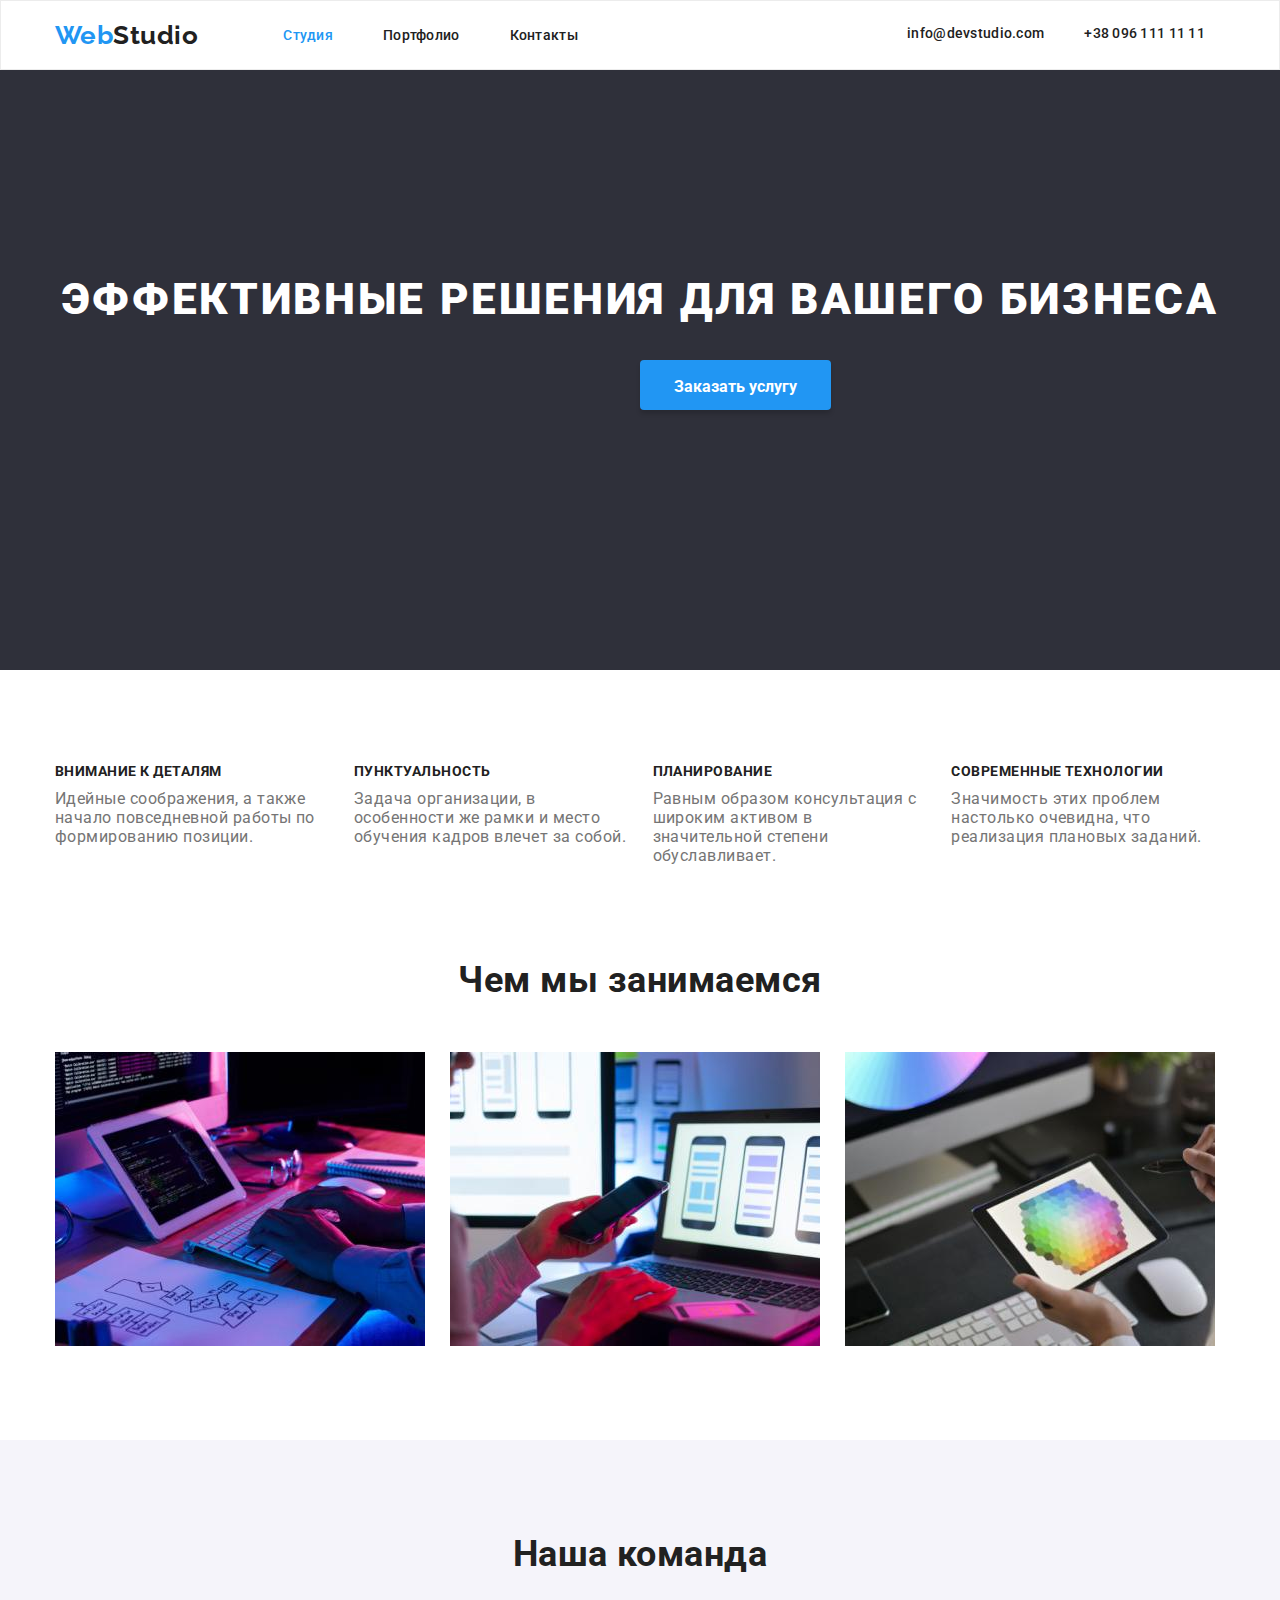
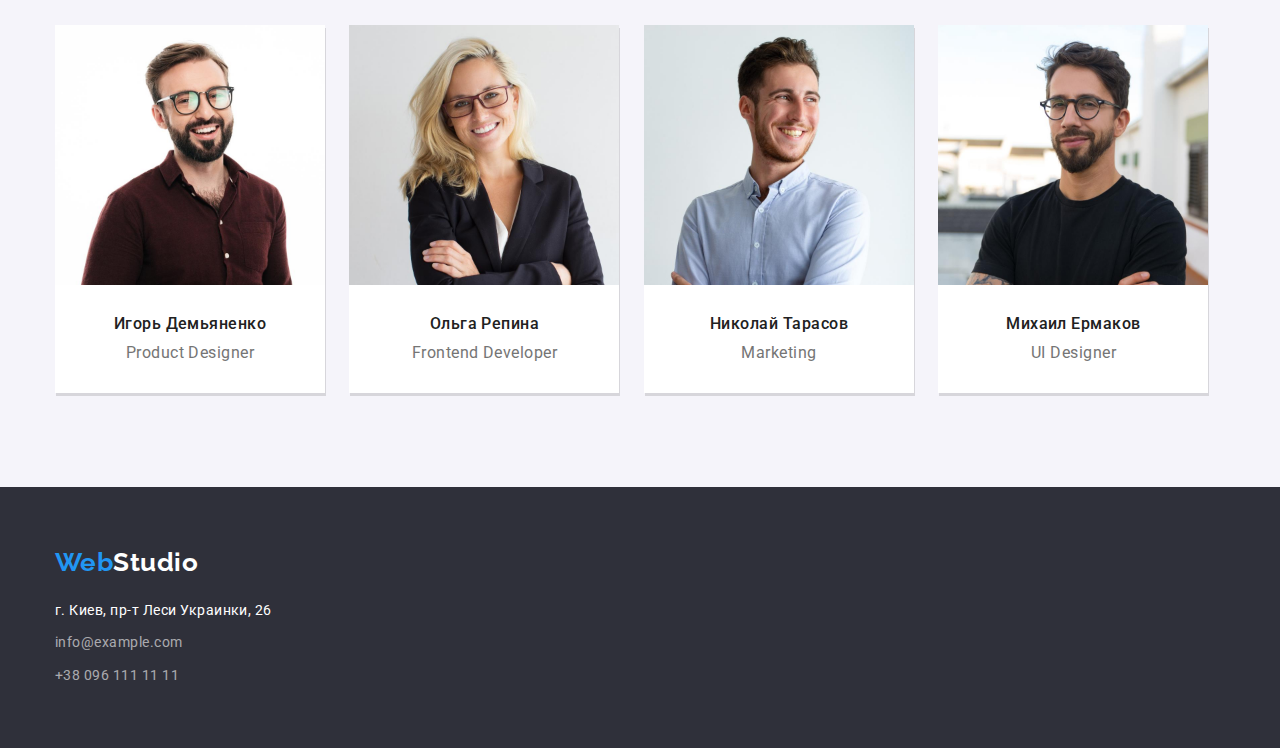
==== index.html @ f0472d08 "markup,styles,portfolio page" ====
<!DOCTYPE html>
<html lang="ru">
  <head>
    <meta charset="UTF-8" />
    <meta name="viewport" content="width=device-width, initial-scale=1.0" />
    <title>Студия</title>

    <link rel="preconnect" href="https://fonts.googleapis.com" />
    <link rel="preconnect" href="https://fonts.gstatic.com" crossorigin />
    <link
      href="https://fonts.googleapis.com/css2?family=Raleway:wght@700&family=Roboto:wght@400;500;700;900&display=swap"
      rel="stylesheet"
    />
    <link
      rel="stylesheet"
      href="https://cdnjs.cloudflare.com/ajax/libs/modern-normalize/1.1.0/modern-normalize.min.css"
    />
    <link rel="stylesheet" href="./css/styles.css" />
  </head>
  <body class="page">
    <!--Шапка сайта-->
    <header class="header">
      <div class="container no-padding flex">
        <div class="navigation">
          <a href="" lang="en" class="logo focus"
            ><span class="logo-web">Web</span>Studio</a
          >
          <nav>
            <ul class="site-nav flex">
              <li class="active-page focus nav-item">
                <a href="./index.html">Студия</a>
              </li>
              <li class="focus nav-item">
                <a href="./portfolio.html">Портфолио</a>
              </li>
              <li class="focus nav-item"><a href="">Контакты</a></li>
            </ul>
          </nav>
        </div>
        <ul class="head-contact flex site-nav">
          <li>
            <a href="mailto:info@devstudio.com" class="section-text"
              >info@devstudio.com</a
            >
          </li>
          <li>
            <a href="tel:+380961111111" class="section-text"
              >+38 096 111 11 11</a
            >
          </li>
        </ul>
      </div>
    </header>
    <main>
      <!--Герой-->
      <section class="hero">
        <h1 class="hero-title">Эффективные решения для вашего бизнеса</h1>
        <button type="button" class="btn">Заказать услугу</button>
      </section>
      <!--Особенности-->
      <section class="section features">
        <div class="container flex">
          <h2 class="visually-hidden">Особенности</h2>
          <ul class="card-set">
            <li class="feat-item">
              <h3 class="title">Внимание к деталям</h3>
              <p class="section-text feat-text">
                Идейные соображения, а также начало повседневной работы по
                формированию позиции.
              </p>
            </li>
            <li class="feat-item">
              <h3 class="title">Пунктуальность</h3>
              <p class="section-text feat-text">
                Задача организации, в особенности же рамки и место обучения
                кадров влечет за собой.
              </p>
            </li>
            <li class="feat-item">
              <h3 class="title">Планирование</h3>
              <p class="section-text feat-text">
                Равным образом консультация с широким активом в значительной
                степени обуславливает.
              </p>
            </li>
            <li class="feat-item">
              <h3 class="title">Современные технологии</h3>
              <p class="section-text feat-text">
                Значимость этих проблем настолько очевидна, что реализация
                плановых заданий.
              </p>
            </li>
          </ul>
        </div>
      </section>
      <!--Чем мы занимаемся-->
      <section class="section">
        <div class="container padding-bottom">
          <h2 class="main-title">Чем мы занимаемся</h2>
          <ul class="card-set">
            <li class="we-do-item">
              <img
                src="./pictures/wedo-jpg-1.jpg"
                alt="пишет код"
                width="370"
                height="294"
              />
            </li>
            <li class="we-do-item">
              <img
                src="./pictures/wedo-jpg-2.jpg"
                alt="разрабатывает дизайн"
                width="370"
                height="294"
              />
            </li>
            <li class="we-do-item">
              <img
                src="./pictures/wedo-jpg-3.jpg"
                alt="выбирает цвет"
                width="370"
                height="294"
              />
            </li>
          </ul>
        </div>
      </section>
      <!--Команда-->
      <section class="section bgcolor">
        <div class="container padding-bottom">
          <h2 class="main-title">Наша команда</h2>
          <div>
            <ul class="team-list">
              <li class="team-item">
                <img
                  src="./pictures/team-jpg-1.jpg"
                  alt="Дизайнер"
                  width="270"
                  height="260"
                />
                <div class="team-card-text">
                  <h3 class="team-subtitle">Игорь Демьяненко</h3>
                  <p lang="en" class="section-text team-text">
                    Product Designer
                  </p>
                </div>
              </li>
              <li class="team-item">
                <img
                  src="./pictures/team-jpg-2.jpg"
                  alt="Разработчик"
                  width="270"
                  height="260"
                />
                <div class="team-card-text">
                  <h3 class="team-subtitle">Ольга Репина</h3>
                  <p lang="en" class="section-text team-text">
                    Frontend Developer
                  </p>
                </div>
              </li>
              <li class="team-item">
                <img
                  src="./pictures/team-jpg-3.jpg"
                  alt="Маркетолог"
                  width="270"
                  height="260"
                />
                <div class="team-card-text">
                  <h3 class="team-subtitle">Николай Тарасов</h3>
                  <p lang="en" class="section-text team-text">Marketing</p>
                </div>
              </li>
              <li class="team-item">
                <img
                  src="./pictures/team-jpg-4.jpg"
                  alt="Дизайнер"
                  width="270"
                  height="260"
                />
                <div class="team-card-text">
                  <h3 class="team-subtitle">Михаил Ермаков</h3>
                  <p lang="en" class="section-text team-text">UI Designer</p>
                </div>
              </li>
            </ul>
          </div>
        </div>
      </section>
    </main>
    <!--Подвал-->
    <footer class="footer">
      <div class="container foot-padding">
        <a href="./index.html" class="logo foot focus"
          ><span class="logo-web">Web</span>Studio</a
        >
        <address class="address">
          <ul class="foot-contacts">
            <li class="address-item">
              <a
                href="https://goo.gl/maps/bssERs2WhnVpPogH9"
                target="blank"
                class="link"
                >г. Киев, пр-т Леси Украинки, 26</a
              >
            </li>
            <li class="address-item">
              <a href="mailto:info@example.com" class="link link-rgba"
                >info@example.com</a
              >
            </li>
            <li class="address-item">
              <a href="tel:+380961111111" class="link link-rgba"
                >+38 096 111 11 11</a
              >
            </li>
          </ul>
        </address>
      </div>
    </footer>
  </body>
</html>
---- css/styles.css ----
:root {
  --main-color: #212121;
  --text-color: #757575;
  --accent-color: #2196f3;
  --main-bg-color: #ffffff;
  --bg-color: #f5f4fa;
  --foot-bg-color: #2f303a;
}
html {
  box-sizing: border-box;
}

/*основной цвет текста #212121*/
/*вторичный цвет #757575*/
/*акцент цвет #2196F3*/
/*основной цвет фона #ffffff*/
/*вторичный цвет фона #F5F4FA*/
/*подвал цвет адреса rgba(255, 255, 255, 0.6);*/
/*подвал цвет фона #2F303A*/
body {
  font-family: Roboto;
  color: var(--main-color);
  background-color: var(--main-bg-color);
  letter-spacing: 0.03em;
}
ul {
  padding: 0;
  margin: 0;
  list-style: none;
}
a {
  text-decoration: none;
}
h1,
h2,
h3,
h4,
h5,
h6,
p {
  margin: 0;
}
img {
  display: block;
  max-width: 100%;
  height: auto;
}
.navigation {
  display: flex;
  align-items: center;
  margin-right: auto;
}
.card-set {
  display: flex;
}
.card-set > .feat-item {
  flex-basis: calc(100% / 4);
}
.card-set > .we-do-item {
  flex-basis: calc(100% / 3);
}
.flex {
  display: flex;
}
.container {
  margin-left: auto;
  margin-right: auto;
  padding-left: 15px;
  padding-right: 15px;
  padding-top: 94px;
  max-width: 1200px;
}
.container.padding-bottom {
  padding-bottom: 94px;
}
.container.foot-padding {
  padding-top: 60px;
  padding-bottom: 60px;
}
.container.no-padding {
  padding-top: 0;
}
.header {
  border: 1px solid #ececec;
}
.logo {
  font-family: Raleway;
  font-weight: bold;
  font-size: 26px;
  line-height: 1.2;
  color: var(--main-color);
  margin-right: 85px;
}
.logo-web {
  color: var(--accent-color);
}
.logo.foot {
  color: var(--main-bg-color);
}
.footer {
  background-color: var(--foot-bg-color);
}
.site-nav {
  padding-top: 25px;
  padding-bottom: 25px;
}
.site-nav a {
  font-weight: 500;
  font-size: 14px;
  line-height: 1.14;
  letter-spacing: 0.02em;

  color: var(--main-color);
}
.site-nav a:focus,
.site-nav a:hover {
  color: var(--accent-color);
}
.nav-item:not(:last-child) {
  margin-right: 50px;
}
.active-page a {
  color: var(--accent-color);
}
.head-contact {
  font-weight: 500;
  font-size: 14px;
  line-height: 1.14;
  letter-spacing: 0.02em;
}
.head-contact a:hover,
.head-contact a:focus {
  color: var(--accent-color);
}
.head-contact :first-child {
  margin-right: 20px;
}

.section {
  color: var(--main-color);
}
.section-text {
  color: var(--text-color);
}
.bgcolor {
  width: auto;
  background-color: var(--bg-color);
}

.hero {
  padding: 200px 0;
  text-align: center;
  max-width: auto;
  height: 600px;

  background: #2f303a;
}
.hero-title {
  margin: auto;
  font-weight: 900;
  font-size: 44px;
  line-height: 1.36;
  text-align: center;

  letter-spacing: 0.06em;
  text-transform: uppercase;
  color: var(--main-bg-color);
}
.btn {
  display: inline-flex;
  color: var(--main-bg-color);
  background-color: var(--accent-color);
  box-shadow: 0px 4px 4px rgba(0, 0, 0, 0.15);
  border-radius: 4px;
  border-color: transparent;
  position: absolute;
  margin-top: 30px;
  padding: 10px 32px;
  max-width: 200px;
  max-height: 50px;
  font-style: normal;
  font-weight: bold;
  font-size: 16px;
  line-height: 1.9;
}
.visually-hidden {
  position: absolute !important;
  clip: rect(1px 1px 1px 1px);
  clip: rect(1px, 1px, 1px, 1px);
  padding: 0 !important;
  border: 0 !important;
  height: 1px !important;
  width: 1px !important;
  overflow: hidden;
}
.features .title {
  margin-top: 0;
  margin-bottom: 0;
  font-weight: bold;
  font-size: 14px;
  line-height: 1.14;
  text-transform: uppercase;
}
.feat-text {
  padding-top: 10px;
  margin-bottom: 0;
  font-size: 16px;
  line-height: 1.18;
}
.feat-item:not(:last-child) {
  margin-right: 25px;
}
.we-do-item:not(:last-child) {
  margin-right: 15px;
}
.main-title {
  margin-top: 0;
  margin-bottom: 50px;
  font-weight: bold;
  font-size: 36px;
  line-height: 1.16;
  text-align: center;
}

.team-list > .team-item {
  display: inline-block;
  flex-basis: calc(100% / 4);
}
.team-list > .team-item:not(:last-child) {
  margin-right: 20px;
}
.team-item {
  width: 270px;
  height: 368px;
  background: var(--main-bg-color);
  box-shadow: 1px 3px 0px rgb(0 0 0 / 12%);
}
.team-card-text {
  padding: 30px 55px;
  text-align: center;
}
.team-subtitle {
  font-weight: 500;
  font-size: 16px;
  line-height: 1.18;
}

.team-text {
  margin-top: 10px;
  font-size: 16px;
  line-height: 1.18;
}
.foot-contacts {
  margin-top: 20px;
}
.address-item:not(:first-child) {
  margin-top: 9px;
}
.address .link {
  font-style: normal;
  font-family: Roboto;
  font-size: 14px;
  line-height: 1.7;
  color: var(--main-bg-color);
}
.link.link-rgba {
  color: rgba(255, 255, 255, 0.6);
}
/*Стили Портфолио*/
:root {
  --btn-shadow: 0px 3px 1px rgba(0, 0, 0, 0.1), 0px 1px 2px rgba(0, 0, 0, 0.08),
    0px 2px 2px rgba(0, 0, 0, 0.12);
}

.port-btn-list {
  display: flex;
  justify-content: center;
  margin-bottom: 50px;
}
.port-btn {
  display: inline-block;
  width: auto;
  height: auto;
  position: inherit;
  background-color: var(--accent-color);
  box-shadow: var(--btn-shadow);
  border-radius: 4px;
  border-color: transparent;
  font-family: Roboto;
  font-weight: 500;
  font-size: 16px;
  line-height: 1.6;
  text-align: center;
}
.port-btn.not-active {
  color: var(--main-color);
  background-color: var(--bg-color);
}
.port-btn-list > .port-btn-item:not(:last-child) {
  margin-right: 8px;
}
.container.portfolio {
  padding-top: 0;
  padding-bottom: 94px;
}
.port-list {
  display: flex;
  flex-wrap: wrap;
}
.port-list-item {
  background-color: var(--main-bg-color);
  border: 1px solid #eeeeee;
  flex-basis: calc((100% - 60px) / 3);
  margin-bottom: 30px;
}
.port-list-item:not(:nth-child(3n)) {
  margin-right: 30px;
}
.port-cards-text {
  padding: 20px 24px;
}
.port-title {
  font-weight: bold;
  font-size: 18px;
  line-height: 2;
  letter-spacing: 0.06em;
  color: var(--main-color);
}
.port-subtitle {
  font-size: 16px;
  line-height: 1.87;
  color: var(--text-color);
}
/*основной цвет текста #212121*/
/*вторичный цвет #757575*/
/*акцент цвет #2196F3*/
/*основной цвет фона #E5E5E5*/
/*вторичный цвет фона #F5F4FA*/
/*подвал цвет адреса rgba(255, 255, 255, 0.6);*/
/*подвал цвет фона #2F303A*/
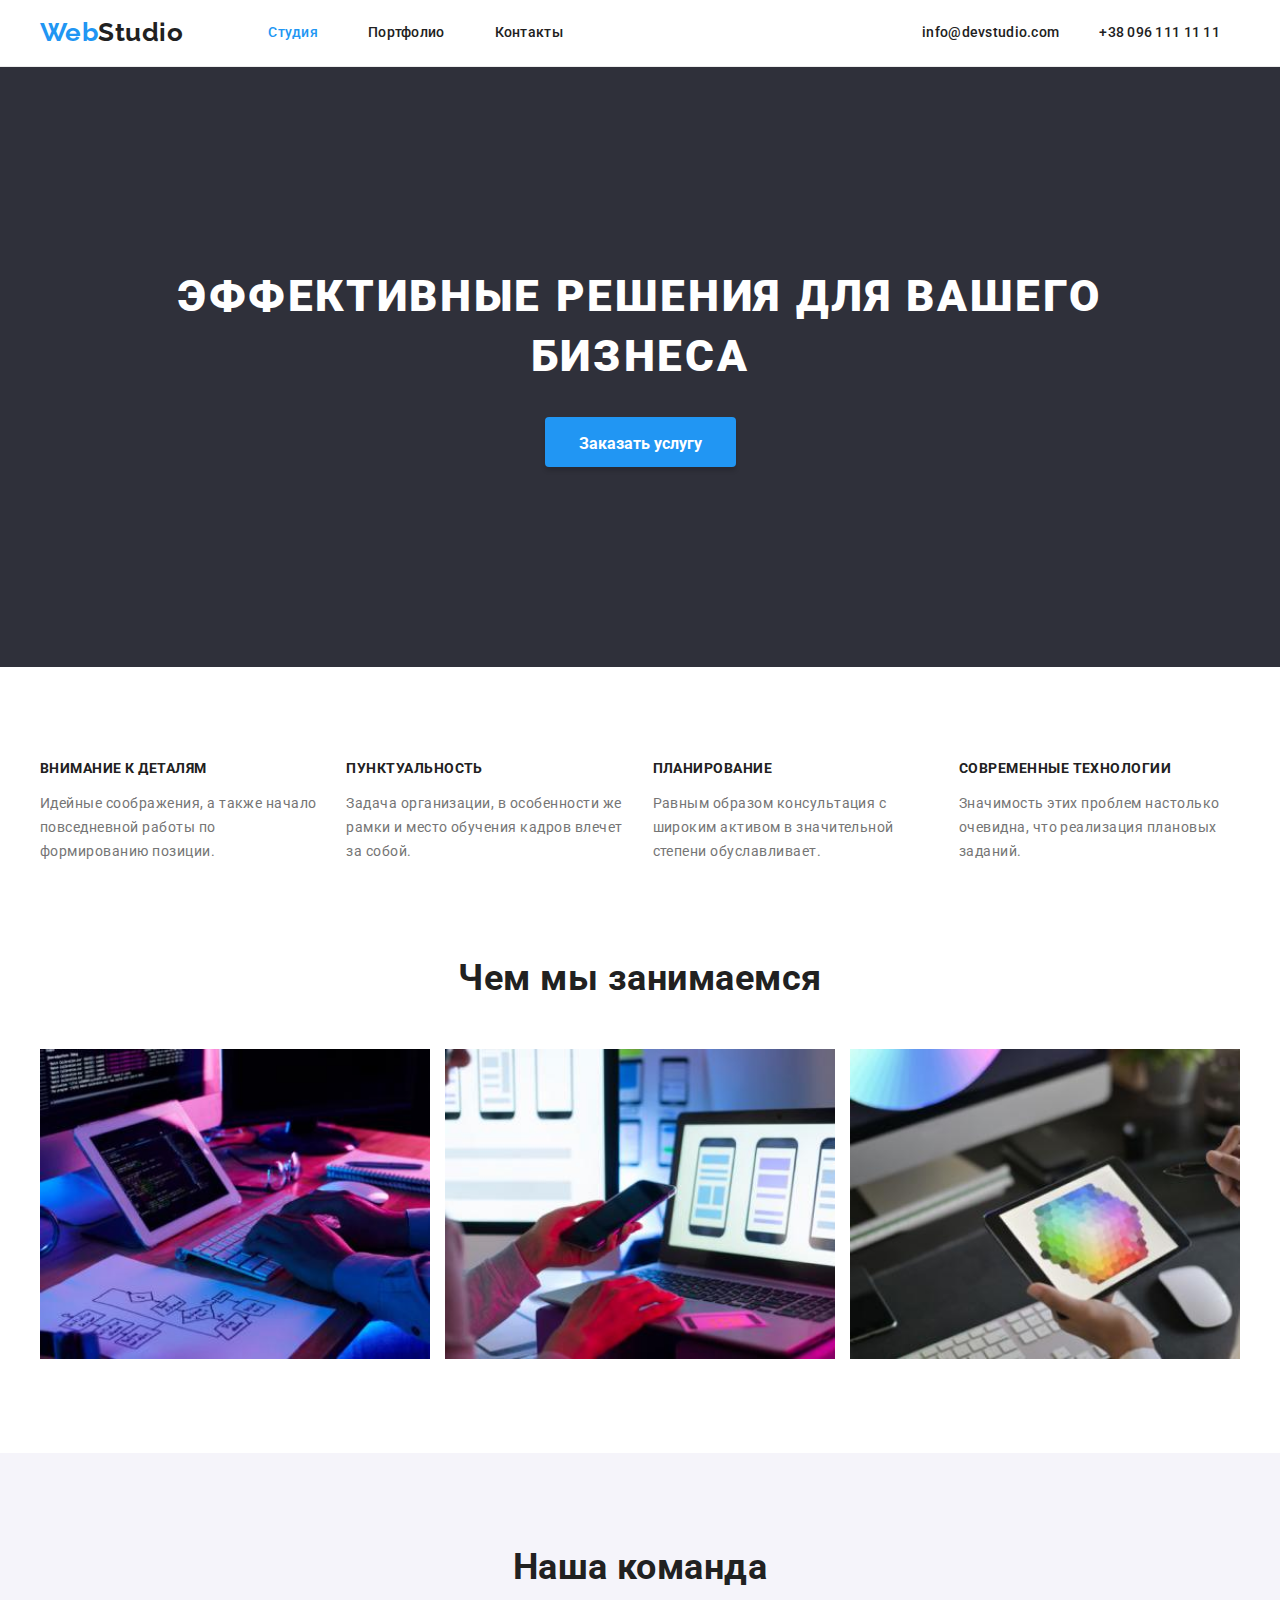
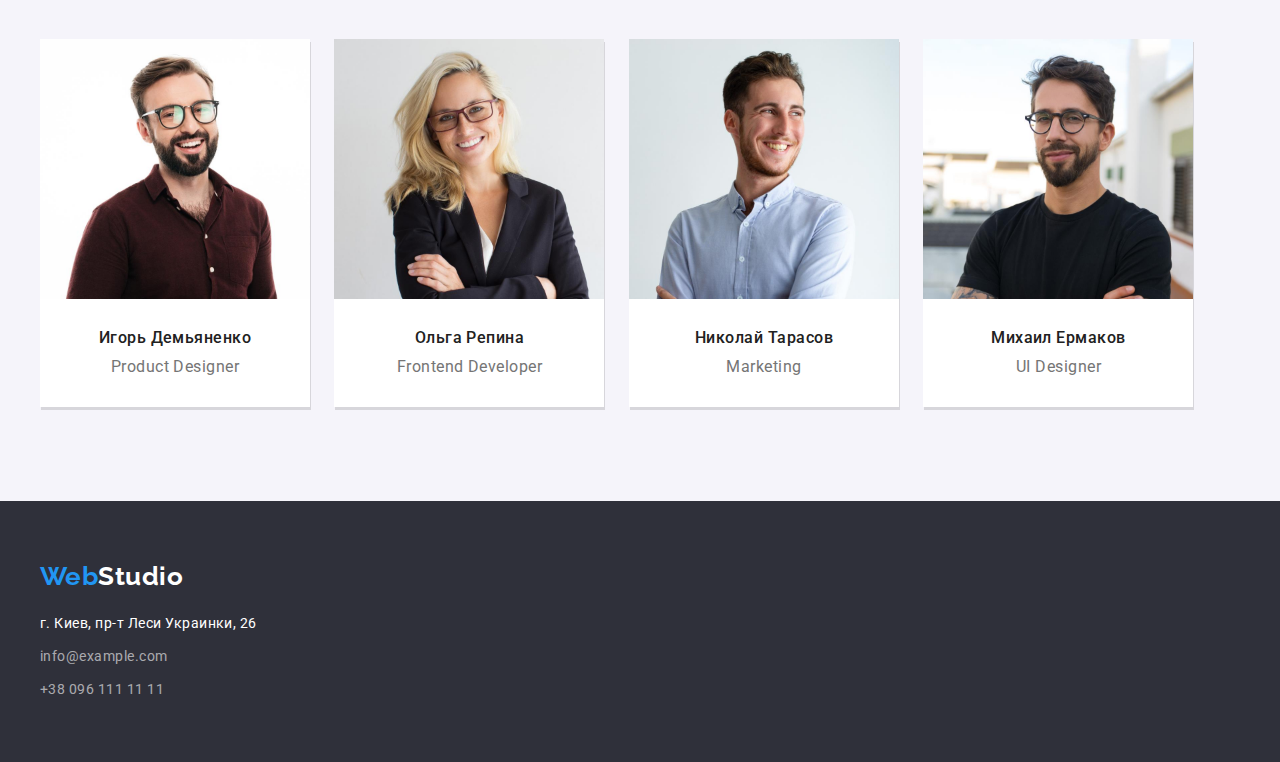
==== commit 6819564d: "edit" ====
--- a/index.html
+++ b/index.html
@@ -28,12 +28,14 @@
           <nav>
             <ul class="site-nav flex">
               <li class="active-page focus nav-item">
-                <a href="./index.html">Студия</a>
+                <a class="nav-link" href="./index.html">Студия</a>
               </li>
               <li class="focus nav-item">
-                <a href="./portfolio.html">Портфолио</a>
-              </li>
-              <li class="focus nav-item"><a href="">Контакты</a></li>
+                <a class="nav-link" href="./portfolio.html">Портфолио</a>
+              </li>
+              <li class="focus nav-item">
+                <a class="nav-link" href="">Контакты</a>
+              </li>
             </ul>
           </nav>
         </div>
@@ -190,7 +192,7 @@
     </main>
     <!--Подвал-->
     <footer class="footer">
-      <div class="container foot-padding">
+      <div class="container">
         <a href="./index.html" class="logo foot focus"
           ><span class="logo-web">Web</span>Studio</a
         >
--- a/css/styles.css
+++ b/css/styles.css
@@ -42,7 +42,7 @@
 }
 img {
   display: block;
-  max-width: 100%;
+  width: 100%;
   height: auto;
 }
 .navigation {
@@ -65,52 +65,60 @@
 .container {
   margin-left: auto;
   margin-right: auto;
+
+  max-width: 1200px;
+}
+.section {
   padding-left: 15px;
   padding-right: 15px;
   padding-top: 94px;
-  max-width: 1200px;
+  color: var(--main-color);
+}
+.section-text {
+  color: var(--text-color);
 }
 .container.padding-bottom {
   padding-bottom: 94px;
 }
-.container.foot-padding {
+
+.container.no-padding {
+  padding-top: 0;
+}
+.header {
+  border-bottom: 1px solid #ececec;
+}
+.logo {
+  font-family: Raleway;
+  font-weight: bold;
+  font-size: 26px;
+  line-height: 1.2;
+  color: var(--main-color);
+  margin-right: 85px;
+}
+.logo-web {
+  color: var(--accent-color);
+}
+.logo.foot {
+  color: var(--main-bg-color);
+}
+.footer {
   padding-top: 60px;
   padding-bottom: 60px;
-}
-.container.no-padding {
-  padding-top: 0;
-}
-.header {
-  border: 1px solid #ececec;
-}
-.logo {
-  font-family: Raleway;
-  font-weight: bold;
-  font-size: 26px;
-  line-height: 1.2;
-  color: var(--main-color);
-  margin-right: 85px;
-}
-.logo-web {
-  color: var(--accent-color);
-}
-.logo.foot {
-  color: var(--main-bg-color);
-}
-.footer {
   background-color: var(--foot-bg-color);
 }
-.site-nav {
+
+.site-nav a {
+  font-weight: 500;
+  font-size: 14px;
+  line-height: 1.14;
+  letter-spacing: 0.02em;
+
+  color: var(--main-color);
+}
+.nav-link {
+  display: block;
   padding-top: 25px;
   padding-bottom: 25px;
-}
-.site-nav a {
-  font-weight: 500;
-  font-size: 14px;
-  line-height: 1.14;
-  letter-spacing: 0.02em;
-
-  color: var(--main-color);
 }
 .site-nav a:focus,
 .site-nav a:hover {
@@ -123,6 +131,7 @@
   color: var(--accent-color);
 }
 .head-contact {
+  align-items: center;
   font-weight: 500;
   font-size: 14px;
   line-height: 1.14;
@@ -136,12 +145,6 @@
   margin-right: 20px;
 }
 
-.section {
-  color: var(--main-color);
-}
-.section-text {
-  color: var(--text-color);
-}
 .bgcolor {
   width: auto;
   background-color: var(--bg-color);
@@ -156,6 +159,7 @@
   background: #2f303a;
 }
 .hero-title {
+  max-width: 969px;
   margin: auto;
   font-weight: 900;
   font-size: 44px;
@@ -167,13 +171,11 @@
   color: var(--main-bg-color);
 }
 .btn {
-  display: inline-flex;
   color: var(--main-bg-color);
   background-color: var(--accent-color);
   box-shadow: 0px 4px 4px rgba(0, 0, 0, 0.15);
   border-radius: 4px;
   border-color: transparent;
-  position: absolute;
   margin-top: 30px;
   padding: 10px 32px;
   max-width: 200px;
@@ -202,10 +204,10 @@
   text-transform: uppercase;
 }
 .feat-text {
-  padding-top: 10px;
+  margin-top: 15px;
   margin-bottom: 0;
-  font-size: 16px;
-  line-height: 1.18;
+  font-size: 14px;
+  line-height: 1.71;
 }
 .feat-item:not(:last-child) {
   margin-right: 25px;
@@ -236,7 +238,8 @@
   box-shadow: 1px 3px 0px rgb(0 0 0 / 12%);
 }
 .team-card-text {
-  padding: 30px 55px;
+  padding-top: 30px;
+  padding-bottom: 30px;
   text-align: center;
 }
 .team-subtitle {
@@ -283,14 +286,20 @@
   height: auto;
   position: inherit;
   background-color: var(--accent-color);
-  box-shadow: var(--btn-shadow);
+
   border-radius: 4px;
   border-color: transparent;
   font-family: Roboto;
   font-weight: 500;
   font-size: 16px;
   line-height: 1.6;
-  text-align: center;
+
+  padding: 6px 22px;
+  text-align: center;
+}
+.port-btn:hover,
+.port-btn:focus {
+  box-shadow: var(--btn-shadow);
 }
 .port-btn.not-active {
   color: var(--main-color);
@@ -306,6 +315,7 @@
 .port-list {
   display: flex;
   flex-wrap: wrap;
+  margin-bottom: -30px;
 }
 .port-list-item {
   background-color: var(--main-bg-color);
